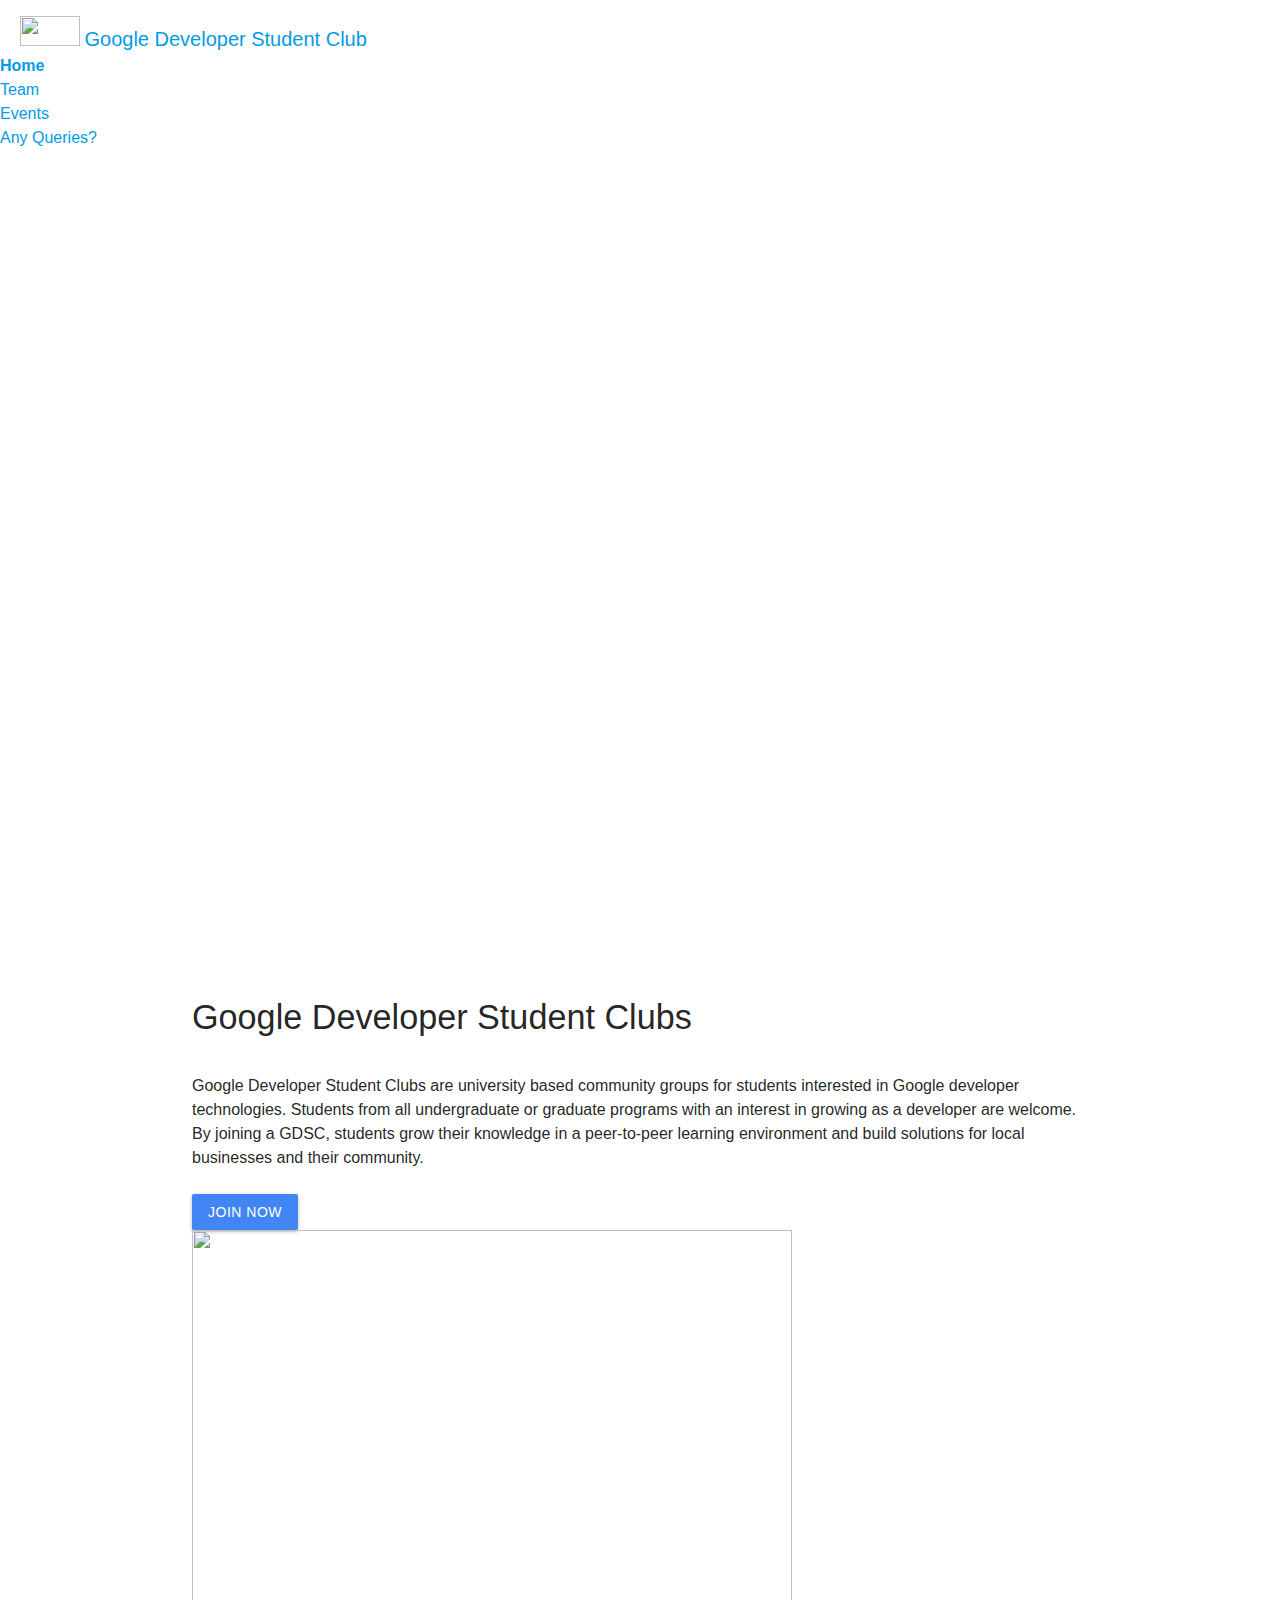
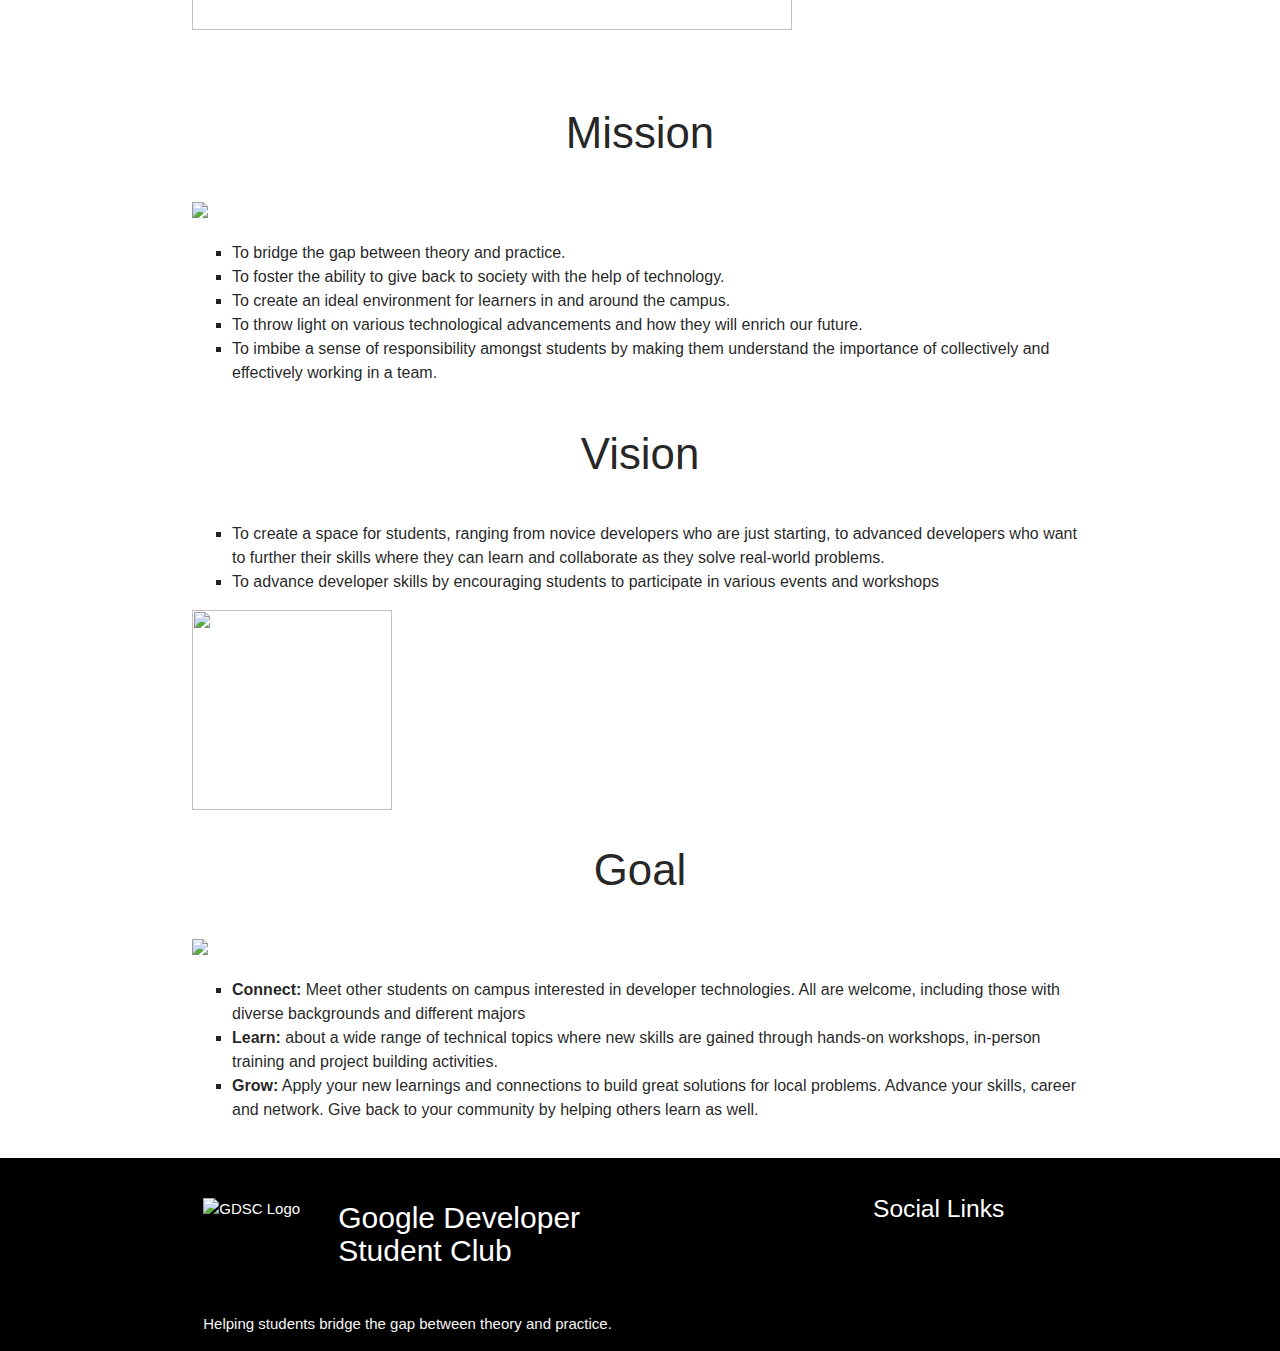
==== index.html @ d99cc6cf "Add files via upload" ====
<!DOCTYPE html>
<html>

<head>
	<meta charset="utf-8">
	<meta name="viewport" content="width=device-width">
	<title>Home Page</title>
	<link href="style.css" rel="stylesheet" type="text/css" />
  <link rel="shortcut icon" type="image/jpg" href="images/finalLogo.png"/>

  <link rel="stylesheet" href="https://cdn.jsdelivr.net/npm/bootstrap@4.5.3/dist/css/bootstrap.min.css" integrity="sha384-TX8t27EcRE3e/ihU7zmQxVncDAy5uIKz4rEkgIXeMed4M0jlfIDPvg6uqKI2xXr2"
	 crossorigin="anonymous">
	<link rel="stylesheet" href="https://cdn.rawgit.com/balzss/luxbar/ae5835e2/build/luxbar.min.css">
	<link rel="stylesheet" href="https://cdnjs.cloudflare.com/ajax/libs/materialize/1.0.0/css/materialize.min.css">
	<link href="https://fonts.googleapis.com/icon?family=Material+Icons" rel="stylesheet">
	<link rel="stylesheet" href="https://pro.fontawesome.com/releases/v5.10.0/css/all.css" integrity="sha384-AYmEC3Yw5cVb3ZcuHtOA93w35dYTsvhLPVnYs9eStHfGJvOvKxVfELGroGkvsg+p"
	 crossorigin="anonymous" />


</head>

<body>


	<section>
		<header id="luxbar" >
			<input type="checkbox" class="luxbar-checkbox" id="luxbar-checkbox"/>
   <div class="luxbar-menu luxbar-menu-right luxbar-menu-material-bluegrey">
       <ul class="luxbar-navigation">
           <li class="luxbar-header">
             <a href="index.html"><img src="images/finalLogo.png" width="60px" height="30px" style="margin-left:20px;"></a>
               <a href="index.html" class="luxbar-brand siteName" >Google Developer Student Club</a>
               <label class="luxbar-hamburger luxbar-hamburger-doublespin"
               id="luxbar-hamburger" for="luxbar-checkbox"> <span></span> </label>
           </li>
           <b><li class="luxbar-item "><a href="index.html">Home</a></li></b>
           <li class="luxbar-item"><a href="team.html">Team</a></li>
           <li class="luxbar-item"><a href="events.html">Events </a></li>
           <li class="luxbar-item"><a href="https://docs.google.com/forms/d/e/1FAIpQLSd2Mt6iZODwUEkpxcArzsaZAlvw1R6YtqwxFRVRsODvlKW1ww/viewform?vc=0&c=0&w=1&flr=0">Any Queries? </a></li>




       </ul>
   </div>
</header>


<div class="top"></div>


<!-- ******************************************Header logo**********************************************  --> 

<section>

  <div class=" container header">

  <div class="row justify-content-start">    

    <div class="col-sm-6 ">
      <h4>Google Developer Student Clubs</h4>

    <br>
      Google Developer Student Clubs are university based community groups for students interested in Google developer technologies. Students from all undergraduate or graduate programs with an interest in growing as a developer are welcome. By joining a GDSC, students grow their knowledge in a peer-to-peer learning environment and build solutions for local businesses and their community.<br><br>
      <a href="https://gdsc.community.dev/g-narayanamma-institute-of-technology-science-hyderabad/" target="_blank" ><button class="btn joinButton">Join Now</button></a>
    </div>
    <div class="col-sm-6 ">
      <img  class ="logoHeader" width="600px" height="400px" src="images/about.png">
    </div>

  </div>
  </div>


</section>
</section>



<!-- ************************************    Header logo ends  **********************************************  --> 

<br>

<!-- *************************************** Mission Vision Goal ****************************************************-->

<section>

<!--  ********************************  Mission ***************************************************-->

<div class="container mission">
  <h3 class="headings">Mission</h3>
  <div class="row">
    <div class="col-sm-4"> <img src="https://encrypted-tbn0.gstatic.com/images?q=tbn:ANd9GcRCinDiF16SZ9mS8AHB8hz8T5uEH-NZKmafC4tHgHrKpUMdgmNHHi023rJGx2Dt45X_QlE&usqp=CAU" /></div>
    <div class="col-sm-8">
      <ol>
        <li>To bridge the gap between theory and practice.</li>
        <li>To foster the ability to give back to society with the help of technology. </li>
        <li>To create an ideal environment for learners in and around the campus.</li>
        <li>To throw light on various technological advancements and how they will enrich our future.</li>
        <li>To imbibe a sense of responsibility amongst students by making them understand the importance of collectively and effectively working in a team.</li>
      </ol>

    </div>
  </div>
</div>

<!--  ********************************  Vision ***************************************************-->

<div class="container">
  <h3 class="headings">Vision</h3>
  <div class="row">

    <div class="col-sm-8">
      <ol>
        <li>To create a space for students, ranging from novice developers who are just starting, to advanced developers who want to further their skills where they can learn and collaborate as they solve real-world problems.</li>
        <li>To advance developer skills by encouraging students to participate in various events and workshops</li>
      </ol>      

    </div>
     <div class="col-sm-4"> <img src="https://thumbs.dreamstime.com/b/d-people-man-person-directional-sign-word-vision-vision-30072317.jpg" width="200px" height="200px" /></div>
  </div>
</div>

<!-- *************************************** Goal *************************************************** -->

<div class="container">
  <h3 class="headings">Goal</h3>
  <div class="row">
    <div class="col-sm-4"> <img src="https://encrypted-tbn0.gstatic.com/images?q=tbn:ANd9GcQMtr-Mtl3eseJdDgWGHOZTqy-IQPDXBQRCcPZBiN7mYdqYB0Q6Exs41uE6RtXSBBpyJYQ&usqp=CAU" /></div>
    <div class="col-sm-8">
      <ol>
        <li> <b>Connect:</b> Meet other students on campus interested in developer technologies. All are welcome, including those with diverse backgrounds and different majors</li>
       <li><b>Learn: </b> about a wide range of technical topics where new skills are gained through hands-on workshops, in-person training and project building activities.</li>
       <li><b>Grow:</b> Apply your new learnings and connections to build great solutions for local problems. Advance your skills, career and network. Give back to your community by helping others learn as well.</li>
      </ol>

    </div>
  </div>
</div>


</section>

<!-- **************************************** Mission Vision ends ************************************** -->


 <!-- -------------------------------------------------------------------------------------------  -->

</header>
    <footer style="background-color: black;" class="page-footer">
        <div class="container">
          <div class="row">
            <div class="col l6 s12">
                <div style="display: inline-flex">
                    <img style="margin-top: 20px;" width=120px height=100px src="https://cdn-images-1.medium.com/max/1200/1*GUnXaV_rVzuce67X__7G6w.png" alt="GDSC Logo">
                    <h4 style="font-size: 2em; padding-left: 15px; padding-top: 0;" class="white-text"><strong>Google Developer Student Club</strong></h4>
                </div>
                <p class="grey-text text-lighten-4">Helping students bridge the gap between theory and practice.</p>
            </div>
            <div style="text-align: center;" class="col l4 offset-l2 s12">
                <h5 style="padding: 0;" class="white-text">Social Links</h5>
                <ul style="display: inline-flex;">
                  <li style="padding: 0 9px;"><a class="grey-text text-lighten-3" target="_blank" href="https://www.instagram.com/gdsc_gnits/"><i class="fab fa-instagram fa-lg"></i></a></li>
                  <li style="padding: 0 9px;"><a class="grey-text text-lighten-3" target="_blank" href="https://www.linkedin.com/company/gdsc-gnits/"><i class="fab fa-linkedin fa-lg"></i></a></li>
                  <li style="padding: 0 9px;"><a class="grey-text text-lighten-3" href="https://gdsc.community.dev/g-narayanamma-institute-of-technology-science-hyderabad/"><i class="far fa-envelope fa-email fa-lg"></i></a></li>
                </ul>
            </div>
          </div>
        </div>
    </footer>





    <script src="https://code.jquery.com/jquery-3.5.1.slim.min.js" integrity="sha384-DfXdz2htPH0lsSSs5nCTpuj/zy4C+OGpamoFVy38MVBnE+IbbVYUew+OrCXaRkfj" crossorigin="anonymous"></script>
    <script src="https://cdn.jsdelivr.net/npm/popper.js@1.16.1/dist/umd/popper.min.js" integrity="sha384-9/reFTGAW83EW2RDu2S0VKaIzap3H66lZH81PoYlFhbGU+6BZp6G7niu735Sk7lN" crossorigin="anonymous"></script>
    <script src="https://cdn.jsdelivr.net/npm/bootstrap@4.5.3/dist/js/bootstrap.min.js" integrity="sha384-w1Q4orYjBQndcko6MimVbzY0tgp4pWB4lZ7lr30WKz0vr/aWKhXdBNmNb5D92v7s" crossorigin="anonymous"></script>
    <script src="script.js"></script>
  </body>
</html>
---- style.css ----
/*.active
{
  background-color: black;
  color:white;
  width:25px;
  height:4px;
  border-radius: 20px;
}*/


a{
    text-decoration: none;
    color:black;
}
a:hover{
    color:red;
    text-decoration:none;
    cursor: pointer;
    transform: translateY(-0.6rem) !important;
    transition: transform 150ms !important;    
}
a[disabled]:hover{
    cursor: not-allowed;
    box-shadow: none;
    transform: none;
}

.headings
{
  text-align: center;
  margin-bottom: 1em;
}

.joinButton
{
  background-color: #4285F4 !important;
}

ol{

  list-style-type: square;
}/*
background: #ff9999;
  padding: 20px;
}
ol li {
  background: #ffe5e5;
  padding: 5px;
  margin-left: 35px;
}*/

section{
  font-size:16px;
  font-family: sans-serif;
}

.siteName{
  font-size:20px !important;
}

.top{
  background-image: url("images/homeImage.png");
  background-repeat: no-repeat;
  background-size:cover;

  width:100%;
  height:90vh;

}

.personImg
{
  width:12em;
  height:12em;
}

.social-icons 
{
  display:flex;
  justify-content: center;
}

.page-footer
{

   left: 0;
   bottom: 0;
   width: 100%;
   margin-bottom:-20px;

}

/*.mission
{
  border: 2px solid black;
  padding:10px;
}*/
/*.aboutUs
{
  
  background: url(images/gnitsBuilding.jfif) no-repeat center center; 
  -webkit-background-size: cover;
  -moz-background-size: cover;
  -o-background-size: cover;
  background-size: cover;
  width: 800px;
  height: 347px;
}*/


/*
.Logo
{
  min-height: 100%;
  min-width: 1024px;
	
  /* Set up proportionate scaling */
  /*width: 100%;
  height: auto;
	
  /* Set up positioning */
  /*position: fixed;
  top: 0;
  left: 0;
}*/
@media (min-width: 320px) and (max-width: 726px)
{

.header
{
  flex-direction: column;
}
.logoHeader
{
  margin-bottom:5em;
  width:18em;
  height:auto;
}
  .siteName
  {
      visibility: hidden;
  }
  .top{
    width:18em;
    height:auto;
  }
  .joinButton
  {
    justify-self: center;
  }

}
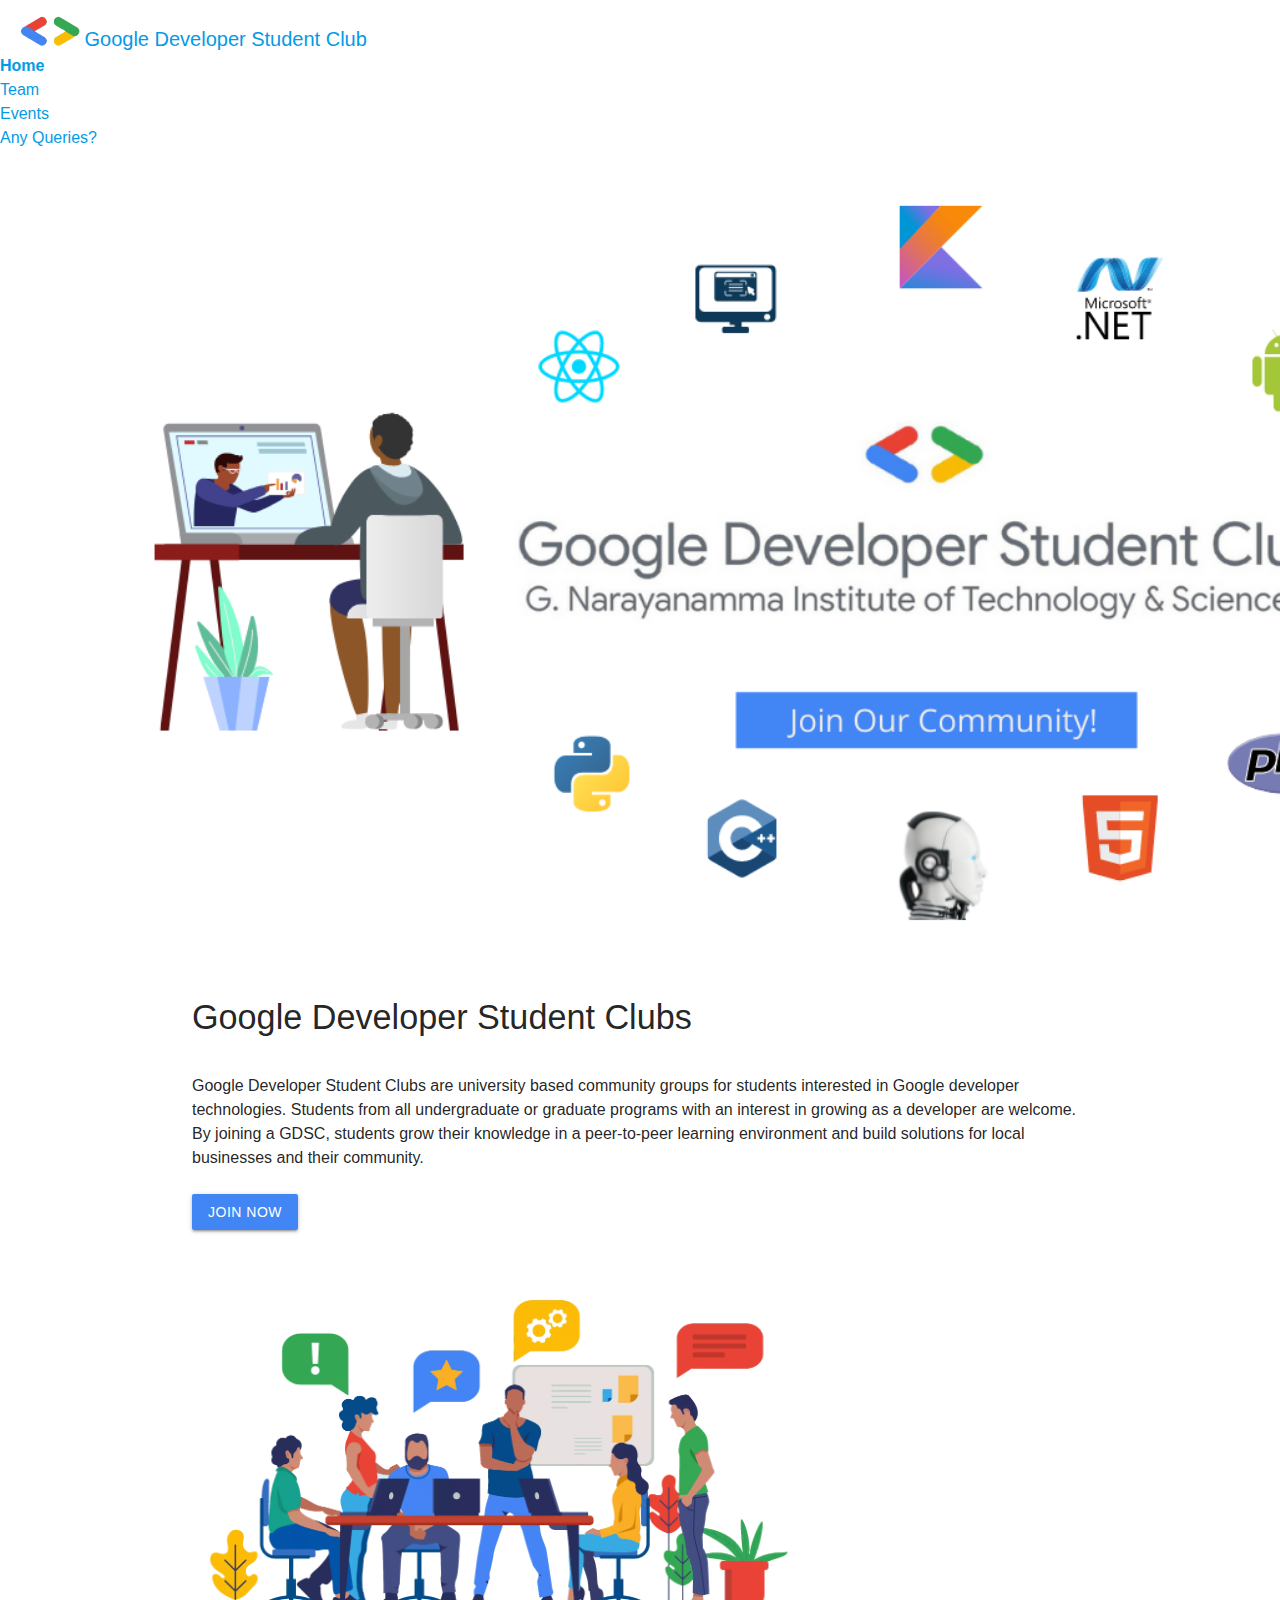
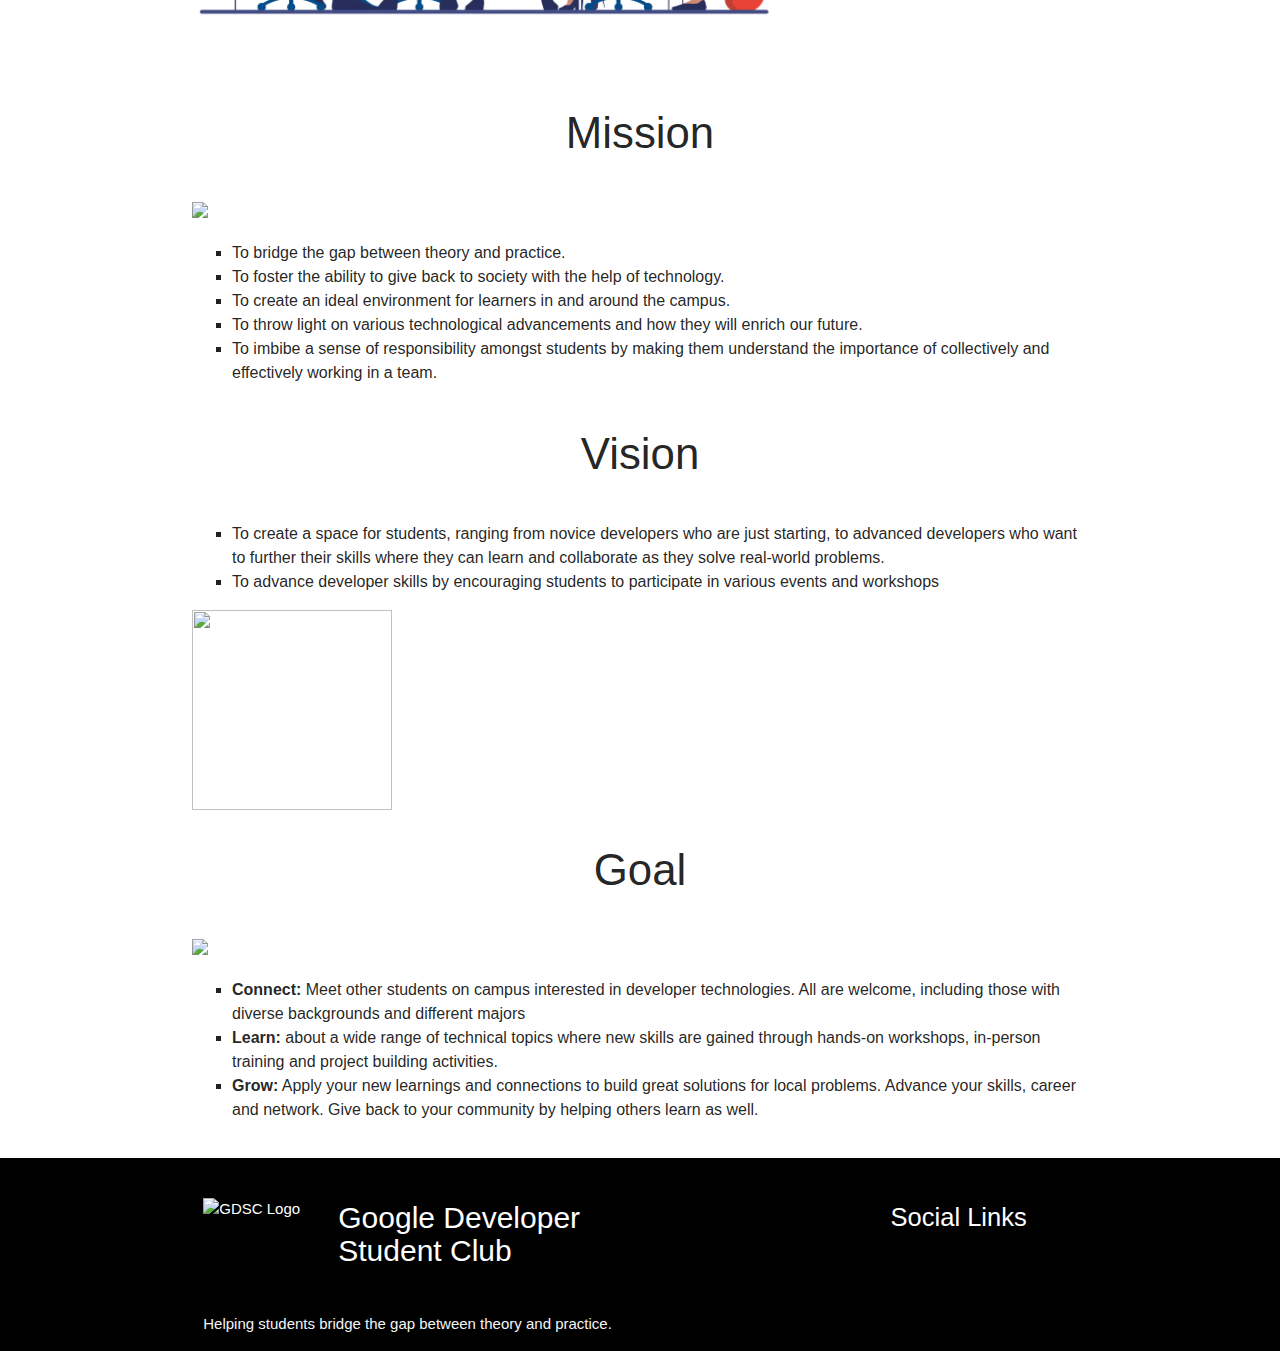
==== commit 157dcdb1: "added images and made minor changes" ====
--- a/index.html
+++ b/index.html
@@ -158,11 +158,11 @@
                 <p class="grey-text text-lighten-4">Helping students bridge the gap between theory and practice.</p>
             </div>
             <div style="text-align: center;" class="col l4 offset-l2 s12">
-                <h5 style="padding: 0;" class="white-text">Social Links</h5>
+              <h5 style="margin-top: 25px; padding-left: 40px; font-size: 1.7em;" class="white-text">Social Links</h5>
                 <ul style="display: inline-flex;">
-                  <li style="padding: 0 9px;"><a class="grey-text text-lighten-3" target="_blank" href="https://www.instagram.com/gdsc_gnits/"><i class="fab fa-instagram fa-lg"></i></a></li>
-                  <li style="padding: 0 9px;"><a class="grey-text text-lighten-3" target="_blank" href="https://www.linkedin.com/company/gdsc-gnits/"><i class="fab fa-linkedin fa-lg"></i></a></li>
-                  <li style="padding: 0 9px;"><a class="grey-text text-lighten-3" href="https://gdsc.community.dev/g-narayanamma-institute-of-technology-science-hyderabad/"><i class="far fa-envelope fa-email fa-lg"></i></a></li>
+                  <li style="margin-top: 10px; padding: 7px 15px;"><a class="grey-text text-lighten-3" target="_blank" href="https://www.instagram.com/gdsc_gnits/"><i class="fab fa-instagram fa-lg" style="font-size: 2.5rem;"></i></a></li>
+                  <li style="margin-top: 10px; padding: 7px 15px;"><a class="grey-text text-lighten-3" target="_blank" href="https://www.linkedin.com/company/gdsc-gnits/"><i class="fab fa-linkedin fa-lg" style="font-size: 2.5rem;"></i></a></li>
+                  <li style="margin-top: 10px; padding: 7px 15px;"><a class="grey-text text-lighten-3" href="https://gdsc.community.dev/g-narayanamma-institute-of-technology-science-hyderabad/"><i class="far fa-envelope fa-email fa-lg" style="font-size: 2.5rem;"></i></a></li>
                 </ul>
             </div>
           </div>
--- a/style.css
+++ b/style.css
@@ -7,39 +7,35 @@
   border-radius: 20px;
 }*/
 
-
-a{
-    text-decoration: none;
-    color:black;
+a {
+  text-decoration: none;
+  color: black;
 }
-a:hover{
-    color:red;
-    text-decoration:none;
-    cursor: pointer;
-    transform: translateY(-0.6rem) !important;
-    transition: transform 150ms !important;    
+a:hover {
+  color: red;
+  text-decoration: none;
+  cursor: pointer;
+  transform: translateY(-0.6rem) !important;
+  transition: transform 150ms !important;
 }
-a[disabled]:hover{
-    cursor: not-allowed;
-    box-shadow: none;
-    transform: none;
+a[disabled]:hover {
+  cursor: not-allowed;
+  box-shadow: none;
+  transform: none;
 }
 
-.headings
-{
+.headings {
   text-align: center;
   margin-bottom: 1em;
 }
 
-.joinButton
-{
-  background-color: #4285F4 !important;
+.joinButton {
+  background-color: #4285f4 !important;
 }
 
-ol{
-
+ol {
   list-style-type: square;
-}/*
+} /*
 background: #ff9999;
   padding: 20px;
 }
@@ -49,45 +45,39 @@
   margin-left: 35px;
 }*/
 
-section{
-  font-size:16px;
+section {
+  font-size: 16px;
   font-family: sans-serif;
 }
 
-.siteName{
-  font-size:20px !important;
+.siteName {
+  font-size: 20px !important;
 }
 
-.top{
+.top {
   background-image: url("images/homeImage.png");
   background-repeat: no-repeat;
-  background-size:cover;
+  background-size: cover;
 
-  width:100%;
-  height:90vh;
-
+  width: 100%;
+  height: 90vh;
 }
 
-.personImg
-{
-  width:12em;
-  height:12em;
+.personImg {
+  width: 12em;
+  height: 12em;
 }
 
-.social-icons 
-{
-  display:flex;
+.social-icons {
+  display: flex;
   justify-content: center;
 }
 
-.page-footer
-{
-
-   left: 0;
-   bottom: 0;
-   width: 100%;
-   margin-bottom:-20px;
-
+.page-footer {
+  left: 0;
+  bottom: 0;
+  width: 100%;
+  margin-bottom: -20px;
 }
 
 /*.mission
@@ -107,7 +97,6 @@
   height: 347px;
 }*/
 
-
 /*
 .Logo
 {
@@ -115,38 +104,31 @@
   min-width: 1024px;
 	
   /* Set up proportionate scaling */
-  /*width: 100%;
+/*width: 100%;
   height: auto;
 	
   /* Set up positioning */
-  /*position: fixed;
+/*position: fixed;
   top: 0;
   left: 0;
 }*/
-@media (min-width: 320px) and (max-width: 726px)
-{
-
-.header
-{
-  flex-direction: column;
-}
-.logoHeader
-{
-  margin-bottom:5em;
-  width:18em;
-  height:auto;
-}
-  .siteName
-  {
-      visibility: hidden;
+@media (min-width: 320px) and (max-width: 726px) {
+  .header {
+    flex-direction: column;
   }
-  .top{
-    width:18em;
-    height:auto;
+  .logoHeader {
+    margin-bottom: 5em;
+    width: 18em;
+    height: auto;
   }
-  .joinButton
-  {
+  .siteName {
+    visibility: hidden;
+  }
+  .top {
+    width: 18em;
+    height: auto;
+  }
+  .joinButton {
     justify-self: center;
   }
-
-} +}
